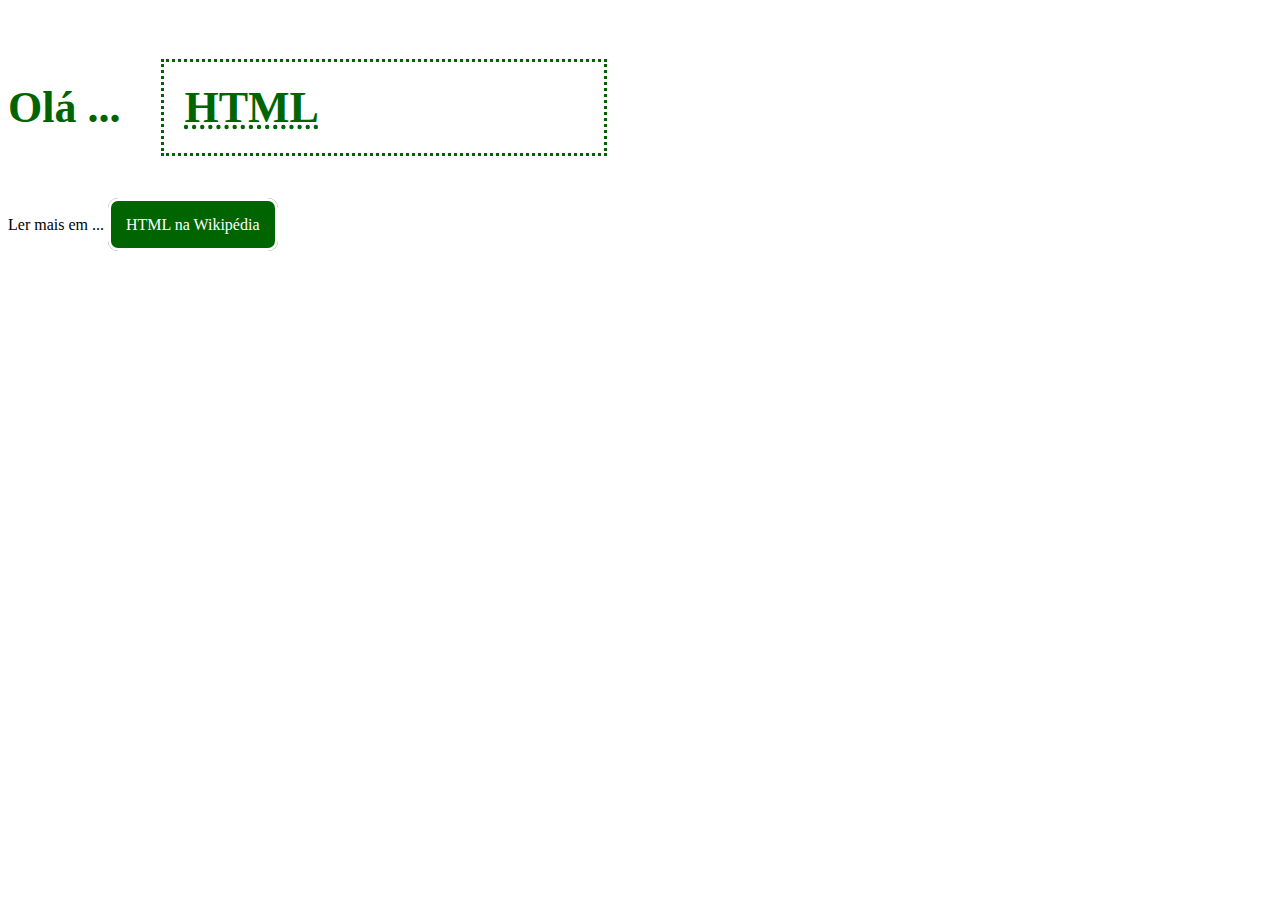
==== index.html @ a7eb82ba "1.0" ====
<!DOCTYPE html>
<html>
    <head>
        <meta charset="utf-8" >
        <title>Hello World HTML</title>
        <link rel="stylesheet" href="helloWorld.css" >
    </head>
    
    <body>
        <h1>Olá ...
            <abbr title="HiperText Markup Language">
                HTML
            </abbr>
        </h1>
        
        <p>Ler mais em ...
           <a href="https://en.wikipedia.org/wiki/HTML">
                HTML na Wikipédia
           </a>
        </p>
        
        
    </body>
</html>
---- helloWorld.css ----
/* helloWorld.css */

h1 {
    font-size: 44px;
    color: darkGreen;
   }
   
abbr {
        padding:20px;
        border-style: dotted;
        margin: 30px;
        width: 400px;
        display: inline-block;
     }

a {
    text-decoration: none;
    border-style:solid;
    background-color: darkgreen;
    color:white;
    padding:15px;
    border-radius: 10px;
  }
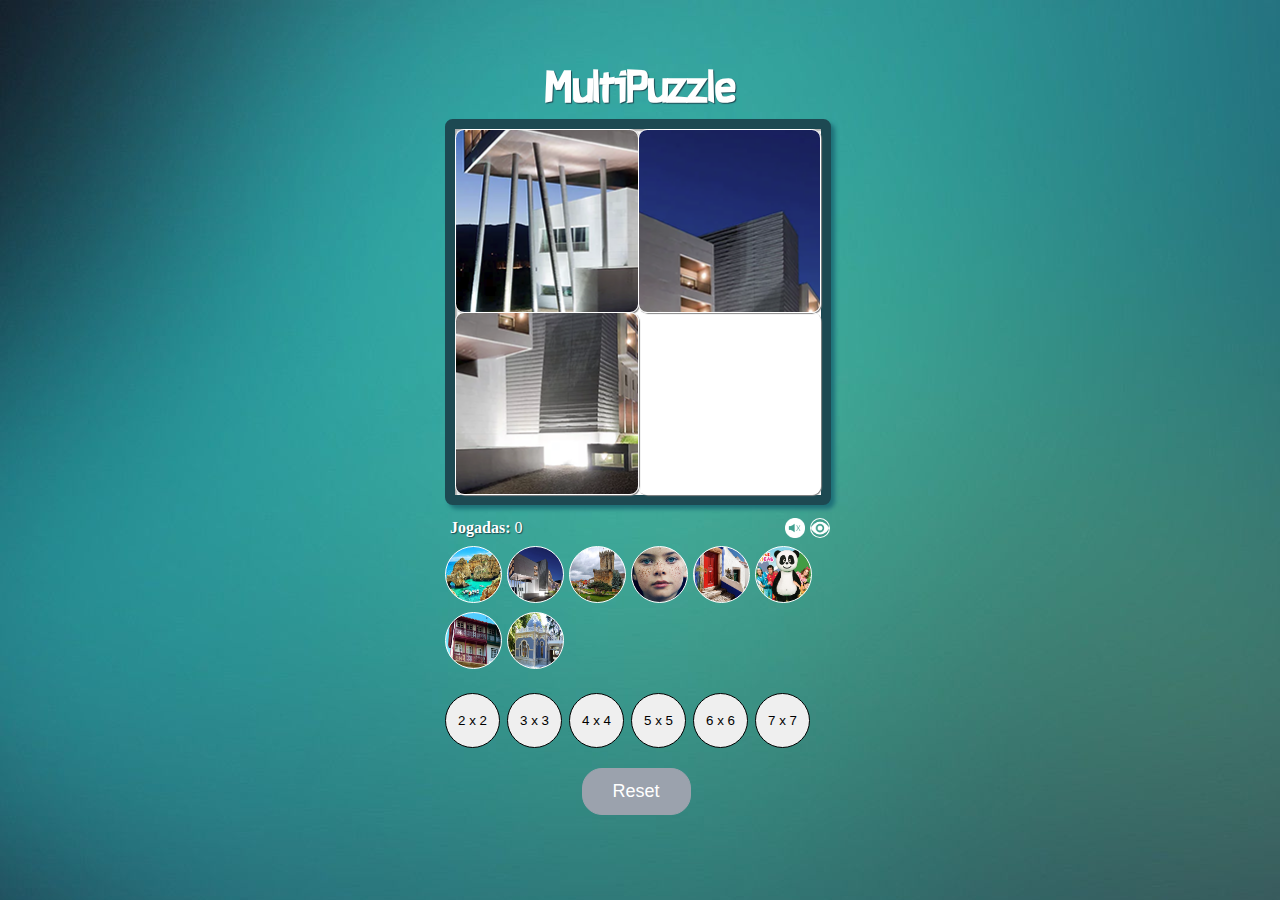
==== commit cbc3d42c: "Add files via upload" ====
--- a/index.html
+++ b/index.html
@@ -1,24 +1,50 @@
-<!DOCTYPE html>
-<html>
-    <head>
-        <meta charset="utf-8" >
-        <title>Hello World HTML</title>
-        <link rel="stylesheet" href="helloWorld.css" >
-    </head>
-    
-    <body>
-        <h1>Olá ...
-            <abbr title="HiperText Markup Language">
-                HTML
-            </abbr>
-        </h1>
-        
-        <p>Ler mais em ...
-           <a href="https://en.wikipedia.org/wiki/HTML">
-                HTML na Wikipédia
-           </a>
-        </p>
-        
-        
-    </body>
-</html>
+<!doctype html>
+<html>
+
+<head>
+	<meta charset="utf-8">
+	<title>Jigsaw Puzzle © Cláudio Barradas</title>
+	<link type="text/css" rel="stylesheet" media="screen" href="jigsaw.css">
+	<script src="jigsaw.js"></script>
+</head>
+ 
+<body>
+	<section id="game">
+		<h1 id="title">MultiPuzzle</h1>
+		<div id="ganhar"></div>
+		<div id="stage" class="tela"></div> <!-- tela de jogo-->
+		<div id="final" class="tela"></div> <!-- tela de resultado a atingir-->
+		<div id="output">
+			<!-- painel informativo-->
+			<div id="njogadas" class="metade tesquerda">
+				<strong>Jogadas: </strong></span><span id="contador"></span>
+			</div>
+			<div class="metade tdireita">
+				<div id="showResult" class="icon view" alt="Show result"></div> <!-- ícones de controlo: mostra resultado-->
+				<div id="muteOpt" class="icon sound" alt="mute/unmute sound"></div> <!-- ícones de controlo: controlo do som-->
+			</div>
+		</div>
+		<!-- contentor para os puzzles disponíveis-->
+		<div id="thumbSet"></div>
+		<div id="menuTamanho"></div>
+		<button class ="btnReset" id="btnReset"> Reset </button>
+
+	
+		<!--  Modal -->
+		<div id="myModal" class="modal">
+
+		<!-- conteudo Modal -->
+		<div class="modal-content">
+			<span class="close">&times;</span>
+			<p id="textoVitoria"></p>
+			<button id="myBtn">Jogar outra vez</button>
+			
+		</div>
+
+		</div>
+	</section>
+	
+
+</body>
+
+</html>--- a/jigsaw.css
+++ b/jigsaw.css
@@ -0,0 +1,280 @@
+/*
+   TRABALHO 1 DE APLICAÇÕES MULTIMÉDIA 2020
+   GRUPO: NOME | NUMERO DE ALUNO
+*/
+
+* {
+  padding: 0px;
+  margin: 0px;
+}
+
+body {
+  background-image: url(images/background.jpg);
+}
+
+
+
+#stage {
+  
+  display: block;
+ 
+}
+
+#final {
+  display: none;
+}
+
+.tela {
+  position: relative;
+  width: 366px;
+  height: 366px;
+  margin: 0px;
+  background-color: white;
+  border: 10px solid #1D4952;
+  box-shadow: inset 2px 2px 2px 0px #aaaaaa, 4px 4px 4px #1E7179;
+  border-radius: 2%;
+
+}
+
+#title {
+  color: white;
+  text-shadow: 1px 1px 1px #1D4952; 
+}
+
+#output {
+  color: white;
+  font-family: tahoma;
+  font-size: 1em;
+  margin-top: 10px;
+  line-height: 25px !important;
+  width: 100%;
+  display: block;
+}
+#njogadas{
+  text-shadow: 1px 1px 1px #1D4952; 
+}
+
+#njogadas strong{
+  padding-left: 5px;
+  
+}
+
+.metade {
+  display: block;
+  float: left;
+  width: 50%;
+}
+
+.tesquerda {
+  text-align: left;
+  line-height: 25px;
+  display: table-cell !important;
+  vertical-align: middle !important;
+}
+
+.tdireita {
+  text-align: right;
+  line-height: 25px;
+  display: table-cell !important;
+  vertical-align: middle !important;
+}
+
+.cell {
+  display: block;
+  position: absolute;
+  height: 90px;
+  width: 90px;
+  border: 1px solid white;
+  box-shadow: 1px 1px 1px #888888;
+  cursor: pointer;
+  border-radius: 5%;
+ 
+}
+
+.cell:hover {
+  opacity: 0.8;
+}
+
+#game {
+  width: 390px;
+  height: 455px;
+  position: relative;
+  margin: 0px auto;
+  top: 50px;
+}
+
+@font-face {
+  font-family: PiratesWriters;
+  src: url("fonts/PiratesWriters.ttf");
+}
+
+h1 {
+  text-align: center;
+  font-family: PiratesWriters;
+  font-size: 50px;
+}
+
+p {
+  font-size: 18px;
+  padding: 10px;
+}
+
+
+
+#thumSet {
+  display: block;
+  height: 54px;
+  width: auto;
+  border: 1px solid white;
+  position: relative;
+  margin-top: 10px;
+}
+
+.icon {
+  float: right;
+  display: block;
+  width: 20px;
+  height: 20px;
+  background-position: 0 0;
+  background-repeat: no-repeat;
+  background-size: cover;
+  margin: 3px 5px 3px 0px;
+  cursor: pointer;
+}
+
+.view {
+  background-image: url("images/ui/view.png");
+  box-shadow: inset 0 0 0 1px white;
+  border-radius: 50%;
+}
+
+.viewOff {
+  background-position-x: -20px!important;
+}
+
+.sound {
+  background-image: url("images/ui/sound-icon-250.png");
+}
+
+.soundOff {
+  background-position-x: -20px!important;
+}
+
+
+
+.modal {
+  display: none; /* Hidden by default */
+  position: fixed; /* Stay in place */
+  z-index: 1; /* Sit on top */
+  left: 0;
+  top: 0;
+  width: 100%; /* Full width */
+  height: 100%; /* Full height */
+  overflow: auto; /* Enable scroll if needed */
+  background-color: rgb(0,0,0); /* Fallback color */
+  background-color: rgba(0,0,0,0.4); /* Black w/ opacity */
+}
+
+/* Modal Content/Box */
+.modal-content {
+  background-color: #fefefe;
+  margin: 15% auto; /* 15% from the top and centered */
+  padding: 20px;
+  border: 1px solid #888;
+  text-align:center;
+  width: 40%; /* Could be more or less, depending on screen size */
+}
+
+/* The Close Button */
+.close {
+  color: #aaa;
+  float: right;
+  font-size: 28px;
+  font-weight: bold;
+}
+
+.close:hover,
+.close:focus {
+  color: black;
+  text-decoration: none;
+  cursor: pointer;
+}
+
+
+.btnReset{
+  margin: 20px 0 0 35%;
+  background-color:#9ba2ad;
+	border-radius:20px;
+	border:1px solid #9ba2ad;
+	display:inline-block;
+	cursor:pointer;
+	color:#ffffff;
+	font-family:Arial;
+	font-size:18px;
+	padding:12px 30px;
+  text-decoration:none;
+  outline:0;
+}
+
+.btnReset:hover {
+	background-color:#94b2d6;
+}
+.btnReset:active {
+	position:relative;
+	top:1px;
+}
+
+.menuImagens{
+  width: 55px;
+  height: 55px;
+  display: inline-block;
+  border: 1px solid white;
+  cursor: pointer;
+  background-size: 100% 100%;
+  background-repeat: no-repeat;
+  margin: 5px 5px 0px 0px;
+  border-radius: 100%;
+  overflow: hidden;
+  outline:0;
+
+}
+
+.menuImagens:hover{
+ opacity: 0.8;
+}
+        
+
+#animado{
+  -webkit-animation: rodar 4s infinite linear;
+
+}
+
+.menuTamanho{
+  width: 55px;
+  height: 55px;
+  display: inline-block;
+  border: 1px solid black;
+  cursor: pointer;
+  background-size: 100% 100%;
+  background-repeat: no-repeat;
+  margin: 20px 7px 0px 0px;
+  border-radius: 50%;
+  overflow: hidden;
+  outline:0;
+
+}
+
+.menuTamanho:hover{
+  opacity: 0.8;
+}
+
+ 
+
+@-webkit-keyframes rodar {
+  from {
+      -webkit-transform: rotate(0deg);
+  }
+  to {
+      -webkit-transform: rotate(360deg);
+  }
+}
